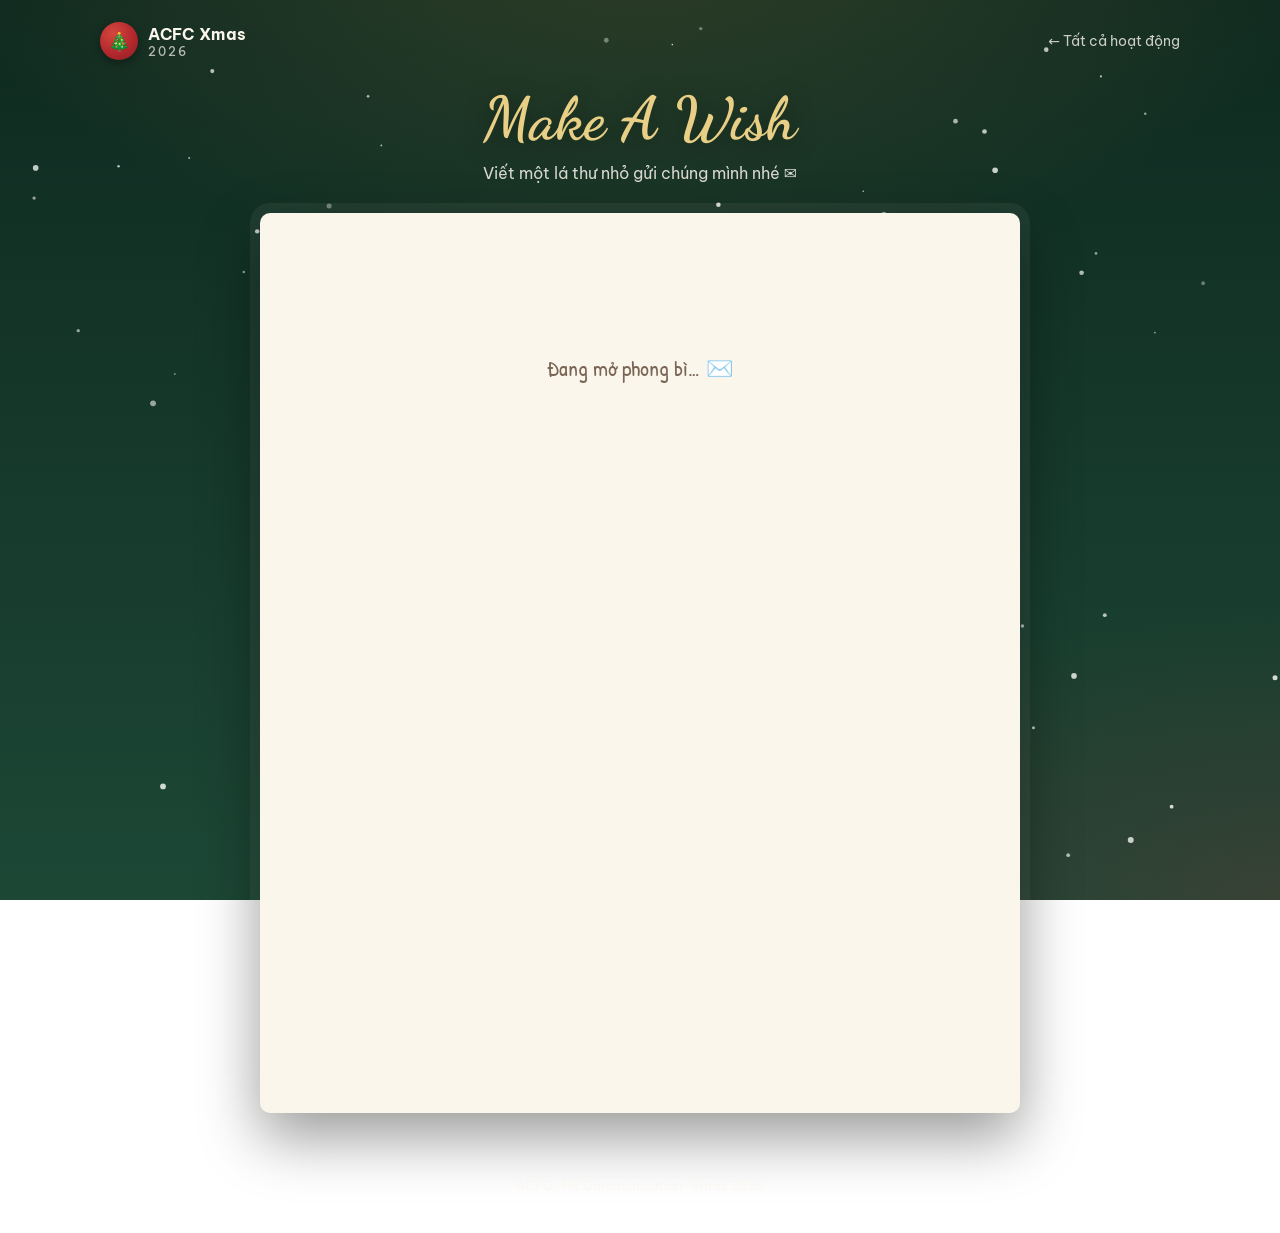
==== make-a-wish/index.html @ f08022a4 "Make A Wish 2026: hub, embedded wish form, sealing ceremony, wish status - Series hub with event car" ====
<!DOCTYPE html>
<html lang="vi">
<head>
  <meta charset="utf-8">
  <meta name="viewport" content="width=device-width, initial-scale=1, viewport-fit=cover">
  <title>Make A Wish 2026 – Biến điều ước thành hiện thực 🎄</title>
  <meta name="description" content="Viết một lá thư điều ước Giáng Sinh gửi chúng mình — biết đâu điều ước của bạn sẽ thành hiện thực đó ✨">
  <meta name="robots" content="noindex">
  <meta name="theme-color" content="#0f2a20">

  <meta property="og:type" content="website">
  <meta property="og:title" content="Make A Wish 2026 – Biến điều ước thành hiện thực 🎄">
  <meta property="og:description" content="Viết một lá thư điều ước Giáng Sinh gửi chúng mình — biết đâu điều ước của bạn sẽ thành hiện thực đó ✨">
  <meta property="og:image" content="https://acfc-vietnam.github.io/xmas2026/assets/img/og-make-a-wish.png">
  <meta property="og:image:width" content="1200">
  <meta property="og:image:height" content="630">
  <meta property="og:url" content="https://acfc-vietnam.github.io/xmas2026/make-a-wish/">

  <link rel="icon" href="data:image/svg+xml,<svg xmlns='http://www.w3.org/2000/svg' viewBox='0 0 100 100'><text y='.9em' font-size='90'>💌</text></svg>">
  <link rel="preconnect" href="https://fonts.googleapis.com">
  <link rel="preconnect" href="https://fonts.gstatic.com" crossorigin>
  <link href="https://fonts.googleapis.com/css2?family=Be+Vietnam+Pro:wght@400;500;700&family=Dancing+Script:wght@700&family=Patrick+Hand&display=swap" rel="stylesheet">
  <link rel="stylesheet" href="../assets/css/site.css">
  <link rel="stylesheet" href="../assets/css/make-a-wish.css">
</head>
<body>
  <canvas id="snow" aria-hidden="true"></canvas>

  <div class="wrap">
    <header class="site-header">
      <a class="brand" href="../">
        <span class="brand-mark" aria-hidden="true">🎄</span>
        <span class="brand-text">ACFC Xmas<small>2026</small></span>
      </a>
      <a class="back-link" href="../">← Tất cả hoạt động</a>
    </header>

    <section class="hero hero-compact">
      <h1>Make A Wish</h1>
      <p>Viết một lá thư nhỏ gửi chúng mình nhé ✉️</p>
    </section>

    <main class="letter-desk">
      <div class="letter-frame" id="letter-frame">
        <div class="embed-loading" id="embed-loading">Đang mở phong bì… ✉️</div>
        <iframe id="wish-form" title="Make A Wish 2026 – lá thư điều ước"
                width="100%" height="900" frameborder="0" marginheight="0" marginwidth="0"
                loading="eager"></iframe>
      </div>
    </main>

    <footer class="site-footer">ACFC · HR Communication · Xmas 2026</footer>
  </div>

  <!-- Sealing ceremony + key, shown after the form is submitted -->
  <div class="ceremony" id="ceremony" hidden aria-live="polite">
    <div class="ceremony-inner" role="dialog" aria-modal="true" aria-labelledby="ceremony-title">
      <div class="env-stage" aria-hidden="true">
        <div class="env">
          <div class="env-back"></div>
          <div class="env-letter"><span>Gửi ông già Noel…</span></div>
          <div class="env-front"></div>
          <div class="env-flap"></div>
          <div class="env-seal">🎄</div>
        </div>
      </div>

      <div class="key-reveal">
        <h2 id="ceremony-title">Lá thư của bạn đã được niêm phong 💌</h2>
        <p class="key-label">Đây là chìa khoá điều ước của bạn:</p>

        <div class="key" id="key-box">
          <span class="key-bow" aria-hidden="true"></span>
          <span class="key-code" id="key-code">——</span>
          <span class="key-teeth" aria-hidden="true"></span>
        </div>

        <div class="key-actions">
          <button class="btn gold" id="btn-copy" type="button">📋 Sao chép chìa khoá</button>
          <button class="btn ghost" id="btn-save" type="button">🖼️ Lưu ảnh chìa khoá</button>
        </div>
        <p class="key-note">Giữ kỹ chiếc chìa khoá này nhé 🔑<br>Chúng mình cũng đã gửi một bản vào email của bạn rồi đó!</p>
        <p class="key-thanks">Cảm ơn bạn đã cùng chúng mình lan toả yêu thương mùa Giáng Sinh này 🎄</p>
        <button class="link-btn" id="btn-close" type="button">Đóng</button>
      </div>
    </div>
  </div>

  <script src="../assets/js/config.js"></script>
  <script src="../assets/js/snow.js"></script>
  <script src="../assets/js/make-a-wish.js"></script>
  <script src="https://tally.so/widgets/embed.js" async onload="window.__tallyReady && window.__tallyReady()"></script>
</body>
</html>
---- assets/css/site.css ----
/* ACFC Xmas 2026 — shared site styles.
   Placeholder palette until the event KV lands: change the variables below. */
:root {
  --night: #0f2a20;
  --pine: #1f4d3a;
  --pine-2: #2b6650;
  --paper: #fbf6ec;
  --kraft: #efe3cc;
  --ink: #3b2a20;
  --ink-soft: #7a6555;
  --red: #b3282d;
  --red-dark: #8c1d22;
  --gold: #c9a24a;
  --gold-light: #e9cf86;
  --script: 'Dancing Script', 'Be Vietnam Pro', cursive;
  --hand: 'Patrick Hand', 'Be Vietnam Pro', sans-serif;
  --sans: 'Be Vietnam Pro', system-ui, sans-serif;
  --radius: 14px;
}

*, *::before, *::after { box-sizing: border-box; }
[hidden] { display: none !important; }
:focus-visible { outline: 3px solid rgba(201,162,74,.7); outline-offset: 3px; }
html, body { margin: 0; }
body {
  font-family: var(--sans);
  color: var(--paper);
  background:
    radial-gradient(1200px 600px at 50% -10%, rgba(201,162,74,.18), transparent 60%),
    radial-gradient(900px 500px at 100% 100%, rgba(179,40,45,.18), transparent 60%),
    linear-gradient(180deg, var(--night), var(--pine) 120%);
  background-attachment: fixed;
  min-height: 100vh;
  -webkit-font-smoothing: antialiased;
}
a { color: var(--gold-light); }
img { max-width: 100%; display: block; }

/* Snow canvas sits behind everything */
#snow { position: fixed; inset: 0; pointer-events: none; z-index: 0; }
.wrap { position: relative; z-index: 1; width: min(1080px, 100% - 32px); margin: 0 auto; }

/* Header */
.site-header {
  display: flex; align-items: center; justify-content: space-between;
  padding: 22px 0;
}
.brand { display: flex; align-items: center; gap: 10px; text-decoration: none; color: var(--paper); }
.brand-mark {
  width: 38px; height: 38px; border-radius: 50%;
  display: grid; place-items: center;
  background: radial-gradient(circle at 35% 30%, #d4473f, var(--red) 55%, var(--red-dark));
  box-shadow: 0 3px 8px rgba(0,0,0,.35);
  font-size: 18px;
}
.brand-text { font-weight: 700; letter-spacing: .5px; }
.brand-text small { display: block; font-weight: 500; opacity: .7; font-size: 12px; letter-spacing: 2px; text-transform: uppercase; }
.back-link { color: var(--paper); opacity: .8; text-decoration: none; font-size: 14px; }
.back-link:hover { opacity: 1; }

/* Hero */
.hero { text-align: center; padding: 28px 0 8px; }
.hero h1 {
  font-family: var(--script); font-weight: 700;
  font-size: clamp(40px, 7vw, 72px); line-height: 1.05;
  margin: 0 0 10px; color: var(--gold-light);
  text-shadow: 0 4px 24px rgba(0,0,0,.35);
}
.hero p { margin: 0 auto; max-width: 560px; opacity: .85; line-height: 1.6; }

/* Buttons */
.btn {
  display: inline-flex; align-items: center; justify-content: center; gap: 8px;
  font: 700 16px/1 var(--sans);
  padding: 14px 26px; border-radius: 999px; border: 0; cursor: pointer;
  background: radial-gradient(circle at 35% 30%, #d4473f, var(--red) 55%, var(--red-dark));
  color: #fff8e7; text-decoration: none;
  box-shadow: 0 4px 0 var(--red-dark), 0 10px 22px rgba(0,0,0,.3);
  transition: transform .15s ease, box-shadow .15s ease;
  min-height: 48px;
}
.btn:hover { transform: translateY(-2px); }
.btn:active { transform: translateY(2px); box-shadow: 0 1px 0 var(--red-dark); }
.btn.ghost { background: transparent; color: var(--ink); box-shadow: inset 0 0 0 2px rgba(59,42,32,.25); }
.btn.gold { background: linear-gradient(135deg, var(--gold-light), var(--gold) 60%, #a8842f); color: #3a2a0c; box-shadow: 0 4px 0 #8a6c25, 0 10px 22px rgba(0,0,0,.25); }
.btn[disabled] { opacity: .6; cursor: progress; transform: none; }

/* Hub cards */
.events { display: grid; grid-template-columns: repeat(auto-fit, minmax(260px, 1fr)); gap: 20px; padding: 36px 0 64px; }
.event-card {
  position: relative; display: flex; flex-direction: column; gap: 10px;
  padding: 26px 24px 24px; border-radius: var(--radius);
  background: var(--paper); color: var(--ink); text-decoration: none;
  box-shadow: 0 18px 40px rgba(0,0,0,.3);
  transition: transform .2s ease;
  overflow: hidden;
}
a.event-card:hover { transform: translateY(-4px) rotate(-.4deg); }
.event-card .tag {
  align-self: flex-start; font-size: 11px; font-weight: 700; letter-spacing: 2px; text-transform: uppercase;
  padding: 5px 10px; border-radius: 999px; background: rgba(179,40,45,.1); color: var(--red);
}
.event-card h2 { font-family: var(--script); font-size: 34px; margin: 4px 0 0; color: var(--red); line-height: 1.1; }
.event-card p { margin: 0; color: var(--ink-soft); line-height: 1.55; font-size: 15px; }
.event-card .cta { margin-top: auto; padding-top: 10px; font-weight: 700; color: var(--red); }
.event-card.soon { background: rgba(251,246,236,.08); color: var(--paper); box-shadow: inset 0 0 0 2px rgba(251,246,236,.18); }
.event-card.soon h2 { color: var(--gold-light); }
.event-card.soon p { color: rgba(251,246,236,.7); }
.event-card.soon .tag { background: rgba(251,246,236,.1); color: var(--gold-light); }
.event-card .stamp {
  position: absolute; top: 16px; right: 16px; width: 54px; height: 64px;
  display: grid; place-items: center; font-size: 24px;
  background: #fffdf7; outline: 2px dashed var(--red); outline-offset: -6px;
  transform: rotate(5deg); box-shadow: 0 2px 4px rgba(0,0,0,.12);
}

/* Footer */
.site-footer { text-align: center; padding: 24px 0 40px; font-size: 13px; opacity: .6; }

/* Utility */
.sr-only { position: absolute; width: 1px; height: 1px; overflow: hidden; clip: rect(0 0 0 0); white-space: nowrap; }

@media (prefers-reduced-motion: reduce) {
  *, *::before, *::after { animation-duration: .01ms !important; transition-duration: .01ms !important; }
}
---- assets/css/make-a-wish.css ----
/* Make A Wish page — embed frame + sealing ceremony. Placeholder art until the KV lands. */

.hero-compact { padding-top: 6px; }
.hero-compact h1 { font-size: clamp(38px, 6vw, 60px); }

/* ---------- Embed frame ---------- */
.letter-desk { padding: 18px 0 40px; }
.letter-frame {
  position: relative;
  width: min(760px, 100%);
  margin: 0 auto;
  min-height: 480px;
  border-radius: 10px;
  background: var(--paper);
  box-shadow: 0 24px 60px rgba(0,0,0,.4), 0 0 0 10px rgba(251,246,236,.06);
  overflow: hidden;
}
.letter-frame.is-transparent { background: transparent; box-shadow: none; overflow: visible; }
.letter-frame iframe { display: block; width: 100%; border: 0; min-height: 480px; position: relative; z-index: 1; }
.embed-loading {
  position: absolute; inset: 0; display: grid; justify-items: center; align-content: start; padding-top: 140px; z-index: 0;
  font-family: var(--hand); font-size: 22px; color: var(--ink-soft);
}
.letter-frame.is-transparent .embed-loading { color: var(--paper); }

/* ---------- Ceremony overlay ---------- */
.ceremony {
  position: fixed; inset: 0; z-index: 50;
  display: grid; place-items: center;
  padding: 20px;
  background: rgba(8, 24, 18, .82);
  backdrop-filter: blur(6px); -webkit-backdrop-filter: blur(6px);
  overflow-y: auto;
  animation: fade-in .35s ease both;
}
.ceremony[hidden] { display: none; }
.ceremony-inner {
  width: min(520px, 100%);
  text-align: center;
  color: var(--ink);
  background: var(--paper);
  border-radius: 18px;
  padding: 30px 26px 22px;
  box-shadow: 0 30px 80px rgba(0,0,0,.5);
  position: relative;
}

/* Envelope stage */
.env-stage { height: 210px; display: grid; place-items: center; perspective: 900px; transition: height .5s ease .1s; }
.env { position: relative; width: 260px; height: 168px; margin-top: 30px; transition: transform .6s cubic-bezier(.5,0,.3,1.3); }
.env-back, .env-front, .env-flap, .env-letter, .env-seal { position: absolute; }
.env-back { inset: 0; background: #d9c6a2; border-radius: 6px; }
.env-letter {
  left: 16px; right: 16px; top: 10px; height: 140px;
  background:
    repeating-linear-gradient(transparent 0 21px, rgba(59,42,32,.12) 21px 22px),
    #fffdf7;
  border-radius: 3px;
  box-shadow: 0 2px 6px rgba(0,0,0,.12);
  transform: translateY(-110px);
  padding: 14px 14px 0; text-align: left;
  font-family: var(--script); font-size: 20px; color: var(--red);
}
.env-front {
  inset: 0;
  background: #efe3cc;
  clip-path: polygon(0 28%, 50% 72%, 100% 28%, 100% 100%, 0 100%);
  border-radius: 6px;
}
.env-flap {
  left: 0; right: 0; top: 0; height: 98px;
  background: #e6d6b6;
  clip-path: polygon(0 0, 100% 0, 50% 100%);
  transform-origin: top center;
  transform: rotateX(180deg);
  z-index: 3;
}
.env-seal {
  left: 50%; top: 74px; width: 52px; height: 52px; margin-left: -26px;
  border-radius: 50%;
  display: grid; place-items: center; font-size: 20px;
  background: radial-gradient(circle at 35% 30%, #e05a4f, var(--red) 55%, var(--red-dark));
  box-shadow: 0 0 0 5px rgba(179,40,45,.22), 0 4px 8px rgba(0,0,0,.3);
  opacity: 0; transform: scale(2.6);
  z-index: 4;
}

.ceremony.play .env-letter { animation: letter-in .9s .2s cubic-bezier(.5,0,.3,1) forwards; }
.ceremony.play .env-letter { z-index: 1; }
.ceremony.play .env-front { z-index: 2; }
.ceremony.play .env-flap { animation: flap-close .7s 1.15s cubic-bezier(.5,0,.3,1.35) forwards; }
.ceremony.play .env-seal { animation: seal-stamp .45s 1.85s cubic-bezier(.3,1.7,.5,1) forwards; }
.ceremony.play .env { animation: env-settle .6s 2.45s ease forwards; }

/* Key reveal */
.key-reveal > * { opacity: 0; transform: translateY(10px); }
.ceremony.play .key-reveal > * { animation: rise .5s ease forwards; }
.ceremony.play .key-reveal > *:nth-child(1) { animation-delay: 2.6s; }
.ceremony.play .key-reveal > *:nth-child(2) { animation-delay: 2.75s; }
.ceremony.play .key-reveal > *:nth-child(3) { animation: key-drop .7s 2.9s cubic-bezier(.3,1.5,.5,1) forwards; }
.ceremony.play .key-reveal > *:nth-child(4) { animation-delay: 3.3s; }
.ceremony.play .key-reveal > *:nth-child(5) { animation-delay: 3.45s; }
.ceremony.play .key-reveal > *:nth-child(6) { animation-delay: 3.6s; }
.ceremony.play .key-reveal > *:nth-child(7) { animation-delay: 3.75s; }

.key-reveal h2 { font-family: var(--script); color: var(--red); font-size: 32px; margin: 0 0 6px; line-height: 1.15; }
.key-label { margin: 0 0 14px; color: var(--ink-soft); }

/* The key */
.key {
  display: inline-flex; align-items: center;
  margin: 4px auto 18px;
  filter: drop-shadow(0 8px 14px rgba(168,132,47,.4));
  cursor: copy;
}
.key-bow {
  width: 64px; height: 64px; border-radius: 50%; flex: none;
  background: radial-gradient(circle at 50% 50%, var(--paper) 0 13px, transparent 14px),
              linear-gradient(135deg, var(--gold-light), var(--gold) 60%, #a8842f);
}
.key-code {
  margin-left: -6px;
  padding: 12px 18px 12px 22px;
  background: linear-gradient(180deg, var(--gold-light), var(--gold) 70%, #a8842f);
  font: 700 28px/1 'Courier New', ui-monospace, monospace; letter-spacing: 4px;
  color: #3a2a0c;
  border-radius: 0 6px 6px 0;
  user-select: all; -webkit-user-select: all;
}
.key-teeth {
  width: 30px; height: 52px; flex: none; margin-left: -1px;
  background:
    linear-gradient(180deg, var(--gold-light), var(--gold)) left top / 100% 50% no-repeat,
    linear-gradient(var(--gold) 0 0) 0 100% / 9px 100% no-repeat,
    linear-gradient(var(--gold) 0 0) 16px 75% / 8px 75% no-repeat;
  border-radius: 0 4px 0 0;
}

.key-actions { display: flex; flex-wrap: wrap; gap: 10px; justify-content: center; }
.key-note { color: var(--ink-soft); line-height: 1.55; margin: 16px 0 4px; }
.key-thanks { font-family: var(--hand); font-size: 18px; color: var(--ink); margin: 8px 0 6px; }
.link-btn { background: none; border: 0; color: var(--ink-soft); text-decoration: underline; font: 500 14px var(--sans); cursor: pointer; padding: 10px; }

.toast {
  position: fixed; left: 50%; bottom: 28px; z-index: 60;
  transform: translate(-50%, 20px); opacity: 0;
  background: var(--ink); color: var(--paper);
  padding: 10px 18px; border-radius: 999px; font-size: 14px;
  transition: all .25s ease;
}
.toast.show { opacity: 1; transform: translate(-50%, 0); }

@keyframes fade-in { from { opacity: 0; } to { opacity: 1; } }
@keyframes letter-in { from { transform: translateY(-110px); } to { transform: translateY(18px); } }
@keyframes flap-close { from { transform: rotateX(180deg); } to { transform: rotateX(0deg); } }
@keyframes seal-stamp { from { opacity: 0; transform: scale(2.6); } to { opacity: 1; transform: scale(1); } }
@keyframes env-settle { to { transform: scale(.62) translateY(-40px); } }
@keyframes rise { to { opacity: 1; transform: none; } }
@keyframes key-drop { from { opacity: 0; transform: translateY(-30px) rotate(-12deg) scale(.7); } to { opacity: 1; transform: none; } }

@media (prefers-reduced-motion: reduce) {
  .env-letter { transform: translateY(18px); }
  .env-flap { transform: none; }
  .env-seal { opacity: 1; transform: none; }
  .key-reveal > * { opacity: 1; transform: none; }
}

@media (max-width: 576px) {
  .letter-frame { border-radius: 6px; box-shadow: 0 16px 40px rgba(0,0,0,.4); }
  .ceremony { padding: 12px; align-items: start; }
  .ceremony-inner { padding: 22px 16px 16px; margin-top: 4vh; }
  .env-stage { height: 180px; }
  .env { transform: scale(.85); }
  .key-reveal h2 { font-size: 27px; }
  .key-bow { width: 52px; height: 52px; background: radial-gradient(circle at 50% 50%, var(--paper) 0 10px, transparent 11px), linear-gradient(135deg, var(--gold-light), var(--gold) 60%, #a8842f); }
  .key-code { font-size: 22px; letter-spacing: 2px; padding: 10px 14px 10px 18px; }
  .key-actions .btn { width: 100%; }
}
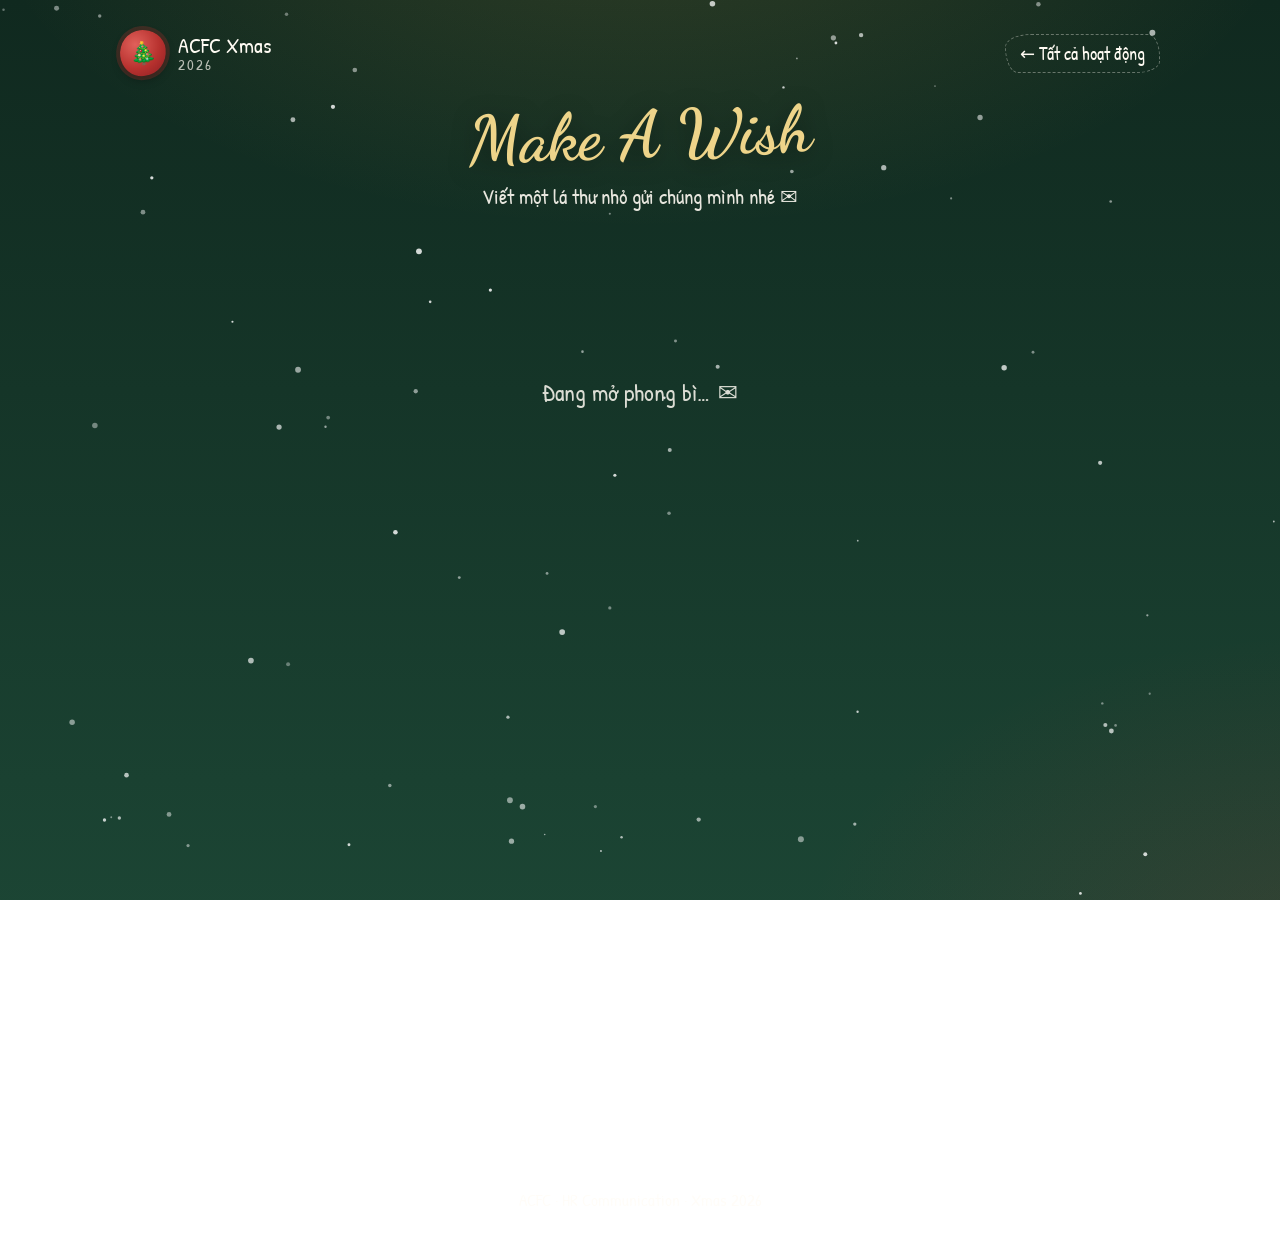
==== commit 7f040e1b: "Handcrafted redesign + analytics hooks - Site: Patrick Hand / Dancing Script, hand-cut paper cards w" ====
--- a/make-a-wish/index.html
+++ b/make-a-wish/index.html
@@ -19,7 +19,7 @@
   <link rel="icon" href="data:image/svg+xml,<svg xmlns='http://www.w3.org/2000/svg' viewBox='0 0 100 100'><text y='.9em' font-size='90'>💌</text></svg>">
   <link rel="preconnect" href="https://fonts.googleapis.com">
   <link rel="preconnect" href="https://fonts.gstatic.com" crossorigin>
-  <link href="https://fonts.googleapis.com/css2?family=Be+Vietnam+Pro:wght@400;500;700&family=Dancing+Script:wght@700&family=Patrick+Hand&display=swap" rel="stylesheet">
+  <link href="https://fonts.googleapis.com/css2?family=Dancing+Script:wght@700&family=Patrick+Hand&display=swap" rel="stylesheet">
   <link rel="stylesheet" href="../assets/css/site.css">
   <link rel="stylesheet" href="../assets/css/make-a-wish.css">
 </head>
@@ -54,7 +54,7 @@
 
   <!-- Sealing ceremony + key, shown after the form is submitted -->
   <div class="ceremony" id="ceremony" hidden aria-live="polite">
-    <div class="ceremony-inner" role="dialog" aria-modal="true" aria-labelledby="ceremony-title">
+    <div class="ceremony-inner paper tape" role="dialog" aria-modal="true" aria-labelledby="ceremony-title">
       <div class="env-stage" aria-hidden="true">
         <div class="env">
           <div class="env-back"></div>
@@ -76,17 +76,18 @@
         </div>
 
         <div class="key-actions">
-          <button class="btn gold" id="btn-copy" type="button">📋 Sao chép chìa khoá</button>
-          <button class="btn ghost" id="btn-save" type="button">🖼️ Lưu ảnh chìa khoá</button>
+          <button class="btn gold" id="btn-copy" type="button" data-track="copy_key">📋 Sao chép chìa khoá</button>
+          <button class="btn ghost" id="btn-save" type="button" data-track="save_key_image">🖼️ Lưu ảnh chìa khoá</button>
         </div>
         <p class="key-note">Giữ kỹ chiếc chìa khoá này nhé 🔑<br>Chúng mình cũng đã gửi một bản vào email của bạn rồi đó!</p>
         <p class="key-thanks">Cảm ơn bạn đã cùng chúng mình lan toả yêu thương mùa Giáng Sinh này 🎄</p>
-        <button class="link-btn" id="btn-close" type="button">Đóng</button>
+        <button class="link-btn" id="btn-close" type="button" data-track="close_ceremony">Đóng</button>
       </div>
     </div>
   </div>
 
   <script src="../assets/js/config.js"></script>
+  <script src="../assets/js/analytics.js"></script>
   <script src="../assets/js/snow.js"></script>
   <script src="../assets/js/make-a-wish.js"></script>
   <script src="https://tally.so/widgets/embed.js" async onload="window.__tallyReady && window.__tallyReady()"></script>
--- a/assets/css/site.css
+++ b/assets/css/site.css
@@ -1,124 +1,170 @@
-/* ACFC Xmas 2026 — shared site styles.
+/* ACFC Xmas 2026 — shared site styles · v2 "handcrafted"
    Placeholder palette until the event KV lands: change the variables below. */
 :root {
-  --night: #0f2a20;
-  --pine: #1f4d3a;
-  --pine-2: #2b6650;
-  --paper: #fbf6ec;
-  --kraft: #efe3cc;
-  --ink: #3b2a20;
-  --ink-soft: #7a6555;
-  --red: #b3282d;
-  --red-dark: #8c1d22;
-  --gold: #c9a24a;
-  --gold-light: #e9cf86;
-  --script: 'Dancing Script', 'Be Vietnam Pro', cursive;
-  --hand: 'Patrick Hand', 'Be Vietnam Pro', sans-serif;
-  --sans: 'Be Vietnam Pro', system-ui, sans-serif;
-  --radius: 14px;
+  --night: #10291F;
+  --pine: #1F4D3A;
+  --paper: #FFFBF3;
+  --paper-2: #F6ECDA;
+  --ink: #3B2A20;
+  --ink-soft: #85705F;
+  --line: rgba(59, 42, 32, .22);
+  --red: #B8322F;
+  --red-dark: #8C1D22;
+  --green: #2F5D4A;
+  --gold: #D4A848;
+  --gold-light: #EED48A;
+  --gold-soft: rgba(212, 168, 72, .28);
+  --script: 'Dancing Script', 'Patrick Hand', cursive;
+  --hand: 'Patrick Hand', 'Be Vietnam Pro', system-ui, sans-serif;
+  /* irregular, hand-cut corners */
+  --wob-card: 34px 22px 38px 24px / 24px 38px 22px 34px;
+  --wob-pill: 40px 18px 36px 20px / 20px 36px 18px 40px;
 }
 
 *, *::before, *::after { box-sizing: border-box; }
 [hidden] { display: none !important; }
-:focus-visible { outline: 3px solid rgba(201,162,74,.7); outline-offset: 3px; }
 html, body { margin: 0; }
 body {
-  font-family: var(--sans);
+  font-family: var(--hand);
+  font-size: 19px;
   color: var(--paper);
   background:
-    radial-gradient(1200px 600px at 50% -10%, rgba(201,162,74,.18), transparent 60%),
-    radial-gradient(900px 500px at 100% 100%, rgba(179,40,45,.18), transparent 60%),
-    linear-gradient(180deg, var(--night), var(--pine) 120%);
+    radial-gradient(1100px 560px at 50% -12%, rgba(212, 168, 72, .16), transparent 60%),
+    radial-gradient(900px 520px at 105% 105%, rgba(184, 50, 47, .16), transparent 60%),
+    linear-gradient(180deg, var(--night), var(--pine) 130%);
   background-attachment: fixed;
   min-height: 100vh;
   -webkit-font-smoothing: antialiased;
 }
 a { color: var(--gold-light); }
 img { max-width: 100%; display: block; }
+:focus-visible { outline: 3px dashed var(--gold); outline-offset: 4px; }
 
-/* Snow canvas sits behind everything */
 #snow { position: fixed; inset: 0; pointer-events: none; z-index: 0; }
-.wrap { position: relative; z-index: 1; width: min(1080px, 100% - 32px); margin: 0 auto; }
+.wrap { position: relative; z-index: 1; width: min(1040px, 100% - 56px); margin: 0 auto; }
 
 /* Header */
-.site-header {
-  display: flex; align-items: center; justify-content: space-between;
-  padding: 22px 0;
+.site-header { display: flex; align-items: center; justify-content: space-between; gap: 16px; padding: 30px 0 10px; }
+.brand { display: flex; align-items: center; gap: 12px; text-decoration: none; color: var(--paper); }
+.brand-mark {
+  width: 46px; height: 46px; display: grid; place-items: center; font-size: 22px;
+  border-radius: 48% 52% 50% 46% / 52% 46% 54% 48%;
+  background: radial-gradient(circle at 35% 30%, #E0605A, var(--red) 55%, var(--red-dark));
+  box-shadow: 0 0 0 4px rgba(184, 50, 47, .25), 0 4px 10px rgba(0, 0, 0, .3);
+  transform: rotate(-6deg);
 }
-.brand { display: flex; align-items: center; gap: 10px; text-decoration: none; color: var(--paper); }
-.brand-mark {
-  width: 38px; height: 38px; border-radius: 50%;
-  display: grid; place-items: center;
-  background: radial-gradient(circle at 35% 30%, #d4473f, var(--red) 55%, var(--red-dark));
-  box-shadow: 0 3px 8px rgba(0,0,0,.35);
-  font-size: 18px;
+.brand-text { font-size: 22px; line-height: 1.05; }
+.brand-text small { display: block; font-size: 15px; opacity: .7; letter-spacing: 2px; }
+.back-link {
+  color: var(--paper); text-decoration: none; font-size: 18px;
+  padding: 6px 14px; border-radius: var(--wob-pill);
+  border: 1.5px dashed rgba(255, 251, 243, .35);
+  transition: background-color .2s ease;
 }
-.brand-text { font-weight: 700; letter-spacing: .5px; }
-.brand-text small { display: block; font-weight: 500; opacity: .7; font-size: 12px; letter-spacing: 2px; text-transform: uppercase; }
-.back-link { color: var(--paper); opacity: .8; text-decoration: none; font-size: 14px; }
-.back-link:hover { opacity: 1; }
+.back-link:hover { background: rgba(255, 251, 243, .08); }
 
 /* Hero */
-.hero { text-align: center; padding: 28px 0 8px; }
+.hero { text-align: center; padding: 34px 0 6px; }
 .hero h1 {
   font-family: var(--script); font-weight: 700;
-  font-size: clamp(40px, 7vw, 72px); line-height: 1.05;
-  margin: 0 0 10px; color: var(--gold-light);
-  text-shadow: 0 4px 24px rgba(0,0,0,.35);
+  font-size: clamp(46px, 7.5vw, 78px); line-height: 1.05;
+  margin: 0 0 12px; color: var(--gold-light);
+  text-shadow: 0 4px 24px rgba(0, 0, 0, .35);
+  transform: rotate(-2deg);
 }
-.hero p { margin: 0 auto; max-width: 560px; opacity: .85; line-height: 1.6; }
+.hero p { margin: 0 auto; max-width: 560px; font-size: 21px; line-height: 1.55; opacity: .9; }
 
-/* Buttons */
+/* Buttons: sketchy pill with offset ink shadow */
 .btn {
   display: inline-flex; align-items: center; justify-content: center; gap: 8px;
-  font: 700 16px/1 var(--sans);
-  padding: 14px 26px; border-radius: 999px; border: 0; cursor: pointer;
-  background: radial-gradient(circle at 35% 30%, #d4473f, var(--red) 55%, var(--red-dark));
-  color: #fff8e7; text-decoration: none;
-  box-shadow: 0 4px 0 var(--red-dark), 0 10px 22px rgba(0,0,0,.3);
-  transition: transform .15s ease, box-shadow .15s ease;
-  min-height: 48px;
+  font: 22px/1 var(--hand);
+  padding: 13px 30px; min-height: 50px;
+  border: 2px solid var(--ink); border-radius: var(--wob-pill);
+  background: var(--red); color: #FFF8EC; text-decoration: none; cursor: pointer;
+  box-shadow: 4px 5px 0 var(--ink);
+  transition: transform .12s ease, box-shadow .12s ease;
 }
-.btn:hover { transform: translateY(-2px); }
-.btn:active { transform: translateY(2px); box-shadow: 0 1px 0 var(--red-dark); }
-.btn.ghost { background: transparent; color: var(--ink); box-shadow: inset 0 0 0 2px rgba(59,42,32,.25); }
-.btn.gold { background: linear-gradient(135deg, var(--gold-light), var(--gold) 60%, #a8842f); color: #3a2a0c; box-shadow: 0 4px 0 #8a6c25, 0 10px 22px rgba(0,0,0,.25); }
-.btn[disabled] { opacity: .6; cursor: progress; transform: none; }
+.btn:hover { transform: translate(-1px, -2px) rotate(-1deg); box-shadow: 5px 7px 0 var(--ink); }
+.btn:active { transform: translate(3px, 4px); box-shadow: 1px 1px 0 var(--ink); }
+.btn.ghost { background: #FFFDF8; color: var(--ink); }
+.btn.gold { background: linear-gradient(135deg, var(--gold-light), var(--gold) 60%, #B08A34); color: #3A2A0C; }
+.btn[disabled] { opacity: .65; cursor: progress; transform: none; }
+
+/* Paper card used across pages */
+.paper {
+  position: relative;
+  background:
+    radial-gradient(rgba(59, 42, 32, .035) 1px, transparent 1.3px) 0 0 / 7px 7px,
+    var(--paper);
+  color: var(--ink);
+  border-radius: var(--wob-card);
+  box-shadow: 0 2px 0 rgba(59, 42, 32, .06), 0 26px 50px -22px rgba(0, 0, 0, .55);
+}
+.tape::before {
+  content: "";
+  position: absolute; top: -14px; left: 50%;
+  width: 124px; height: 30px; margin-left: -62px;
+  background: repeating-linear-gradient(45deg, rgba(184, 50, 47, .78) 0 9px, rgba(255, 251, 243, .7) 9px 18px);
+  clip-path: polygon(0 12%, 4% 0, 96% 0, 100% 14%, 97% 50%, 100% 86%, 96% 100%, 4% 100%, 0 88%, 3% 50%);
+  transform: rotate(-3deg);
+  opacity: .9;
+}
+.tape.tape-green::before { background: repeating-linear-gradient(45deg, rgba(47, 93, 74, .75) 0 9px, rgba(255, 251, 243, .7) 9px 18px); transform: rotate(2.5deg); }
+.tape.tape-gold::before { background: repeating-linear-gradient(45deg, rgba(212, 168, 72, .85) 0 9px, rgba(255, 251, 243, .7) 9px 18px); transform: rotate(-1.5deg); }
 
 /* Hub cards */
-.events { display: grid; grid-template-columns: repeat(auto-fit, minmax(260px, 1fr)); gap: 20px; padding: 36px 0 64px; }
+.events { display: grid; grid-template-columns: repeat(auto-fit, minmax(270px, 1fr)); gap: 34px 30px; padding: 48px 0 72px; }
 .event-card {
-  position: relative; display: flex; flex-direction: column; gap: 10px;
-  padding: 26px 24px 24px; border-radius: var(--radius);
-  background: var(--paper); color: var(--ink); text-decoration: none;
-  box-shadow: 0 18px 40px rgba(0,0,0,.3);
+  display: flex; flex-direction: column; gap: 10px;
+  padding: 40px 30px 28px;
+  text-decoration: none;
   transition: transform .2s ease;
-  overflow: hidden;
 }
-a.event-card:hover { transform: translateY(-4px) rotate(-.4deg); }
+.event-card:nth-child(3n+1) { transform: rotate(-1.2deg); }
+.event-card:nth-child(3n+2) { transform: rotate(.9deg); }
+.event-card:nth-child(3n) { transform: rotate(-.5deg); }
+a.event-card:hover { transform: rotate(0deg) translateY(-6px); }
 .event-card .tag {
-  align-self: flex-start; font-size: 11px; font-weight: 700; letter-spacing: 2px; text-transform: uppercase;
-  padding: 5px 10px; border-radius: 999px; background: rgba(179,40,45,.1); color: var(--red);
+  align-self: flex-start; font-size: 16px;
+  padding: 3px 14px 4px; border-radius: var(--wob-pill);
+  background: var(--gold-soft); color: var(--green);
 }
-.event-card h2 { font-family: var(--script); font-size: 34px; margin: 4px 0 0; color: var(--red); line-height: 1.1; }
-.event-card p { margin: 0; color: var(--ink-soft); line-height: 1.55; font-size: 15px; }
-.event-card .cta { margin-top: auto; padding-top: 10px; font-weight: 700; color: var(--red); }
-.event-card.soon { background: rgba(251,246,236,.08); color: var(--paper); box-shadow: inset 0 0 0 2px rgba(251,246,236,.18); }
+.event-card h2 { font-family: var(--script); font-size: 40px; margin: 2px 0 0; color: var(--red); line-height: 1.05; font-weight: 700; }
+.event-card p { margin: 0; color: var(--ink-soft); line-height: 1.5; font-size: 19px; }
+.event-card .cta { margin-top: auto; padding-top: 12px; font-size: 21px; color: var(--red); }
+.event-card .cta::after { content: " ✎"; }
+.event-card .stamp {
+  position: absolute; top: 22px; right: 22px; width: 56px; height: 66px;
+  display: grid; place-items: center; font-size: 24px;
+  background:
+    radial-gradient(circle at 5px 5px, var(--paper) 3.5px, transparent 4px) -5px -5px / 11px 11px,
+    #FFF4E2;
+  border-radius: 6px;
+  box-shadow: inset 0 0 0 6px #FFF4E2, inset 0 0 0 8px rgba(184, 50, 47, .45), 0 3px 6px rgba(0, 0, 0, .12);
+  transform: rotate(6deg);
+}
+.event-card.soon {
+  background: transparent; color: var(--paper); box-shadow: none;
+  border: 2.5px dashed rgba(255, 251, 243, .3);
+}
 .event-card.soon h2 { color: var(--gold-light); }
-.event-card.soon p { color: rgba(251,246,236,.7); }
-.event-card.soon .tag { background: rgba(251,246,236,.1); color: var(--gold-light); }
-.event-card .stamp {
-  position: absolute; top: 16px; right: 16px; width: 54px; height: 64px;
-  display: grid; place-items: center; font-size: 24px;
-  background: #fffdf7; outline: 2px dashed var(--red); outline-offset: -6px;
-  transform: rotate(5deg); box-shadow: 0 2px 4px rgba(0,0,0,.12);
+.event-card.soon p { color: rgba(255, 251, 243, .72); }
+.event-card.soon .tag { background: rgba(255, 251, 243, .1); color: var(--gold-light); }
+
+.site-footer { text-align: center; padding: 26px 0 44px; font-size: 17px; opacity: .6; }
+.sr-only { position: absolute; width: 1px; height: 1px; overflow: hidden; clip: rect(0 0 0 0); white-space: nowrap; }
+
+@media (max-width: 576px) {
+  body { font-size: 18px; }
+  .wrap { width: calc(100% - 28px); }
+  .site-header { padding-top: 20px; }
+  .brand-text { font-size: 20px; }
+  .back-link { font-size: 16px; padding: 5px 12px; }
+  .hero { padding-top: 22px; }
+  .hero p { font-size: 19px; }
+  .events { gap: 30px; padding-top: 36px; }
+  .event-card { padding: 36px 24px 24px; }
 }
-
-/* Footer */
-.site-footer { text-align: center; padding: 24px 0 40px; font-size: 13px; opacity: .6; }
-
-/* Utility */
-.sr-only { position: absolute; width: 1px; height: 1px; overflow: hidden; clip: rect(0 0 0 0); white-space: nowrap; }
 
 @media (prefers-reduced-motion: reduce) {
   *, *::before, *::after { animation-duration: .01ms !important; transition-duration: .01ms !important; }
--- a/assets/css/make-a-wish.css
+++ b/assets/css/make-a-wish.css
@@ -1,151 +1,128 @@
-/* Make A Wish page — embed frame + sealing ceremony. Placeholder art until the KV lands. */
+/* Make A Wish page — embed + sealing ceremony · v2 "handcrafted" */
 
-.hero-compact { padding-top: 6px; }
-.hero-compact h1 { font-size: clamp(38px, 6vw, 60px); }
+.hero-compact { padding-top: 14px; }
+.hero-compact h1 { font-size: clamp(44px, 6.5vw, 66px); }
 
-/* ---------- Embed frame ---------- */
-.letter-desk { padding: 18px 0 40px; }
-.letter-frame {
-  position: relative;
-  width: min(760px, 100%);
-  margin: 0 auto;
-  min-height: 480px;
-  border-radius: 10px;
-  background: var(--paper);
-  box-shadow: 0 24px 60px rgba(0,0,0,.4), 0 0 0 10px rgba(251,246,236,.06);
-  overflow: hidden;
+/* ---------- Embed: the form's own paper cards float on the scene ---------- */
+.letter-desk { padding: 6px 0 36px; }
+.letter-frame { position: relative; width: min(760px, 100%); margin: 0 auto; min-height: 520px; }
+.letter-frame iframe { display: block; width: 100%; border: 0; min-height: 520px; position: relative; z-index: 1; background: transparent; }
+.letter-frame:not(.is-transparent) iframe { border-radius: 34px 22px 38px 24px / 24px 38px 22px 34px; overflow: hidden; }
+.embed-loading {
+  position: absolute; inset: 0; z-index: 0;
+  display: grid; justify-items: center; align-content: start; padding-top: 150px;
+  font-size: 24px; color: var(--paper); opacity: .85;
 }
-.letter-frame.is-transparent { background: transparent; box-shadow: none; overflow: visible; }
-.letter-frame iframe { display: block; width: 100%; border: 0; min-height: 480px; position: relative; z-index: 1; }
-.embed-loading {
-  position: absolute; inset: 0; display: grid; justify-items: center; align-content: start; padding-top: 140px; z-index: 0;
-  font-family: var(--hand); font-size: 22px; color: var(--ink-soft);
-}
-.letter-frame.is-transparent .embed-loading { color: var(--paper); }
 
 /* ---------- Ceremony overlay ---------- */
 .ceremony {
   position: fixed; inset: 0; z-index: 50;
-  display: grid; place-items: center;
-  padding: 20px;
-  background: rgba(8, 24, 18, .82);
+  display: grid; place-items: center; padding: 24px;
+  background: rgba(10, 26, 19, .8);
   backdrop-filter: blur(6px); -webkit-backdrop-filter: blur(6px);
   overflow-y: auto;
   animation: fade-in .35s ease both;
 }
 .ceremony[hidden] { display: none; }
-.ceremony-inner {
-  width: min(520px, 100%);
-  text-align: center;
-  color: var(--ink);
-  background: var(--paper);
-  border-radius: 18px;
-  padding: 30px 26px 22px;
-  box-shadow: 0 30px 80px rgba(0,0,0,.5);
-  position: relative;
-}
+.ceremony-inner { width: min(540px, 100%); text-align: center; padding: 44px 34px 26px; }
 
 /* Envelope stage */
-.env-stage { height: 210px; display: grid; place-items: center; perspective: 900px; transition: height .5s ease .1s; }
-.env { position: relative; width: 260px; height: 168px; margin-top: 30px; transition: transform .6s cubic-bezier(.5,0,.3,1.3); }
+.env-stage { height: 210px; display: grid; place-items: center; perspective: 900px; }
+.env { position: relative; width: 260px; height: 168px; margin-top: 30px; }
 .env-back, .env-front, .env-flap, .env-letter, .env-seal { position: absolute; }
-.env-back { inset: 0; background: #d9c6a2; border-radius: 6px; }
+.env-back { inset: 0; background: #DCC8A3; border-radius: 12px 9px 14px 10px; }
 .env-letter {
   left: 16px; right: 16px; top: 10px; height: 140px;
   background:
-    repeating-linear-gradient(transparent 0 21px, rgba(59,42,32,.12) 21px 22px),
-    #fffdf7;
-  border-radius: 3px;
-  box-shadow: 0 2px 6px rgba(0,0,0,.12);
+    repeating-linear-gradient(transparent 0 23px, rgba(59, 42, 32, .14) 23px 24px),
+    #FFFDF7;
+  border-radius: 6px 4px 7px 5px;
+  box-shadow: 0 2px 6px rgba(0, 0, 0, .12);
   transform: translateY(-110px);
-  padding: 14px 14px 0; text-align: left;
-  font-family: var(--script); font-size: 20px; color: var(--red);
+  padding: 12px 14px 0; text-align: left;
+  font-family: var(--hand); font-size: 21px; color: var(--red);
 }
 .env-front {
-  inset: 0;
-  background: #efe3cc;
+  inset: 0; background: #F1E3C8;
   clip-path: polygon(0 28%, 50% 72%, 100% 28%, 100% 100%, 0 100%);
-  border-radius: 6px;
+  border-radius: 12px 9px 14px 10px;
 }
 .env-flap {
   left: 0; right: 0; top: 0; height: 98px;
-  background: #e6d6b6;
+  background: #E8D6B4;
   clip-path: polygon(0 0, 100% 0, 50% 100%);
-  transform-origin: top center;
-  transform: rotateX(180deg);
+  transform-origin: top center; transform: rotateX(180deg);
   z-index: 3;
 }
 .env-seal {
-  left: 50%; top: 74px; width: 52px; height: 52px; margin-left: -26px;
-  border-radius: 50%;
+  left: 50%; top: 74px; width: 54px; height: 54px; margin-left: -27px;
   display: grid; place-items: center; font-size: 20px;
-  background: radial-gradient(circle at 35% 30%, #e05a4f, var(--red) 55%, var(--red-dark));
-  box-shadow: 0 0 0 5px rgba(179,40,45,.22), 0 4px 8px rgba(0,0,0,.3);
-  opacity: 0; transform: scale(2.6);
-  z-index: 4;
+  border-radius: 48% 52% 50% 46% / 52% 46% 54% 48%;
+  background: radial-gradient(circle at 35% 30%, #E0605A, var(--red) 55%, var(--red-dark));
+  box-shadow: 0 0 0 5px rgba(184, 50, 47, .2), 0 4px 8px rgba(0, 0, 0, .3);
+  opacity: 0; transform: scale(2.6); z-index: 4;
 }
-
-.ceremony.play .env-letter { animation: letter-in .9s .2s cubic-bezier(.5,0,.3,1) forwards; }
-.ceremony.play .env-letter { z-index: 1; }
+.ceremony.play .env-letter { z-index: 1; animation: letter-in .9s .2s cubic-bezier(.5, 0, .3, 1) forwards; }
 .ceremony.play .env-front { z-index: 2; }
-.ceremony.play .env-flap { animation: flap-close .7s 1.15s cubic-bezier(.5,0,.3,1.35) forwards; }
-.ceremony.play .env-seal { animation: seal-stamp .45s 1.85s cubic-bezier(.3,1.7,.5,1) forwards; }
+.ceremony.play .env-flap { animation: flap-close .7s 1.15s cubic-bezier(.5, 0, .3, 1.35) forwards; }
+.ceremony.play .env-seal { animation: seal-stamp .45s 1.85s cubic-bezier(.3, 1.7, .5, 1) forwards; }
 .ceremony.play .env { animation: env-settle .6s 2.45s ease forwards; }
 
-/* Key reveal */
+/* Key reveal sequence */
 .key-reveal > * { opacity: 0; transform: translateY(10px); }
 .ceremony.play .key-reveal > * { animation: rise .5s ease forwards; }
 .ceremony.play .key-reveal > *:nth-child(1) { animation-delay: 2.6s; }
 .ceremony.play .key-reveal > *:nth-child(2) { animation-delay: 2.75s; }
-.ceremony.play .key-reveal > *:nth-child(3) { animation: key-drop .7s 2.9s cubic-bezier(.3,1.5,.5,1) forwards; }
+.ceremony.play .key-reveal > *:nth-child(3) { animation: key-drop .7s 2.9s cubic-bezier(.3, 1.5, .5, 1) forwards; }
 .ceremony.play .key-reveal > *:nth-child(4) { animation-delay: 3.3s; }
 .ceremony.play .key-reveal > *:nth-child(5) { animation-delay: 3.45s; }
 .ceremony.play .key-reveal > *:nth-child(6) { animation-delay: 3.6s; }
 .ceremony.play .key-reveal > *:nth-child(7) { animation-delay: 3.75s; }
 
-.key-reveal h2 { font-family: var(--script); color: var(--red); font-size: 32px; margin: 0 0 6px; line-height: 1.15; }
-.key-label { margin: 0 0 14px; color: var(--ink-soft); }
+.key-reveal h2 { font-family: var(--hand); font-weight: 400; color: var(--red); font-size: 34px; margin: 0 0 6px; line-height: 1.15; }
+.key-label { margin: 0 0 16px; color: var(--ink-soft); font-size: 20px; }
 
-/* The key */
+/* The key: hand-drawn outline + offset shadow */
 .key {
   display: inline-flex; align-items: center;
-  margin: 4px auto 18px;
-  filter: drop-shadow(0 8px 14px rgba(168,132,47,.4));
-  cursor: copy;
+  margin: 4px auto 22px; cursor: copy;
+  transform: rotate(-2deg);
+  filter: drop-shadow(4px 5px 0 var(--ink));
 }
 .key-bow {
-  width: 64px; height: 64px; border-radius: 50%; flex: none;
-  background: radial-gradient(circle at 50% 50%, var(--paper) 0 13px, transparent 14px),
-              linear-gradient(135deg, var(--gold-light), var(--gold) 60%, #a8842f);
+  width: 66px; height: 66px; flex: none;
+  border-radius: 48% 52% 50% 46% / 52% 46% 54% 48%;
+  background: radial-gradient(circle, var(--paper) 0 13px, var(--ink) 14px 16px, transparent 17px),
+              linear-gradient(135deg, var(--gold-light), var(--gold) 60%, #B08A34);
+  box-shadow: inset 0 0 0 2px var(--ink);
 }
 .key-code {
-  margin-left: -6px;
-  padding: 12px 18px 12px 22px;
-  background: linear-gradient(180deg, var(--gold-light), var(--gold) 70%, #a8842f);
-  font: 700 28px/1 'Courier New', ui-monospace, monospace; letter-spacing: 4px;
-  color: #3a2a0c;
-  border-radius: 0 6px 6px 0;
+  margin-left: -6px; padding: 12px 18px 12px 22px;
+  background: linear-gradient(180deg, var(--gold-light), var(--gold) 70%, #B08A34);
+  border: 2px solid var(--ink); border-left: 0;
+  font: 700 28px/1 'Courier New', ui-monospace, monospace; letter-spacing: 4px; color: #3A2A0C;
+  border-radius: 0 10px 12px 0 / 0 12px 10px 0;
   user-select: all; -webkit-user-select: all;
 }
 .key-teeth {
-  width: 30px; height: 52px; flex: none; margin-left: -1px;
+  width: 30px; height: 52px; flex: none; margin-left: -2px;
   background:
     linear-gradient(180deg, var(--gold-light), var(--gold)) left top / 100% 50% no-repeat,
     linear-gradient(var(--gold) 0 0) 0 100% / 9px 100% no-repeat,
     linear-gradient(var(--gold) 0 0) 16px 75% / 8px 75% no-repeat;
-  border-radius: 0 4px 0 0;
 }
 
-.key-actions { display: flex; flex-wrap: wrap; gap: 10px; justify-content: center; }
-.key-note { color: var(--ink-soft); line-height: 1.55; margin: 16px 0 4px; }
-.key-thanks { font-family: var(--hand); font-size: 18px; color: var(--ink); margin: 8px 0 6px; }
-.link-btn { background: none; border: 0; color: var(--ink-soft); text-decoration: underline; font: 500 14px var(--sans); cursor: pointer; padding: 10px; }
+.key-actions { display: flex; flex-wrap: wrap; gap: 14px; justify-content: center; }
+.key-note { color: var(--ink-soft); line-height: 1.5; margin: 20px 0 4px; font-size: 19px; }
+.key-thanks { font-size: 21px; color: var(--ink); margin: 10px 0 6px; }
+.link-btn { background: none; border: 0; color: var(--ink-soft); text-decoration: underline wavy rgba(133, 112, 95, .5); text-underline-offset: 4px; font: 18px var(--hand); cursor: pointer; padding: 10px; }
 
 .toast {
   position: fixed; left: 50%; bottom: 28px; z-index: 60;
   transform: translate(-50%, 20px); opacity: 0;
-  background: var(--ink); color: var(--paper);
-  padding: 10px 18px; border-radius: 999px; font-size: 14px;
+  background: var(--paper); color: var(--ink);
+  border: 2px solid var(--ink); box-shadow: 3px 4px 0 var(--ink);
+  padding: 10px 20px; border-radius: var(--wob-pill); font-size: 19px;
   transition: all .25s ease;
 }
 .toast.show { opacity: 1; transform: translate(-50%, 0); }
@@ -156,7 +133,7 @@
 @keyframes seal-stamp { from { opacity: 0; transform: scale(2.6); } to { opacity: 1; transform: scale(1); } }
 @keyframes env-settle { to { transform: scale(.62) translateY(-40px); } }
 @keyframes rise { to { opacity: 1; transform: none; } }
-@keyframes key-drop { from { opacity: 0; transform: translateY(-30px) rotate(-12deg) scale(.7); } to { opacity: 1; transform: none; } }
+@keyframes key-drop { from { opacity: 0; transform: translateY(-30px) rotate(-14deg) scale(.7); } to { opacity: 1; transform: rotate(-2deg); } }
 
 @media (prefers-reduced-motion: reduce) {
   .env-letter { transform: translateY(18px); }
@@ -166,13 +143,12 @@
 }
 
 @media (max-width: 576px) {
-  .letter-frame { border-radius: 6px; box-shadow: 0 16px 40px rgba(0,0,0,.4); }
-  .ceremony { padding: 12px; align-items: start; }
-  .ceremony-inner { padding: 22px 16px 16px; margin-top: 4vh; }
+  .ceremony { padding: 14px; align-items: start; }
+  .ceremony-inner { padding: 36px 18px 18px; margin-top: 4vh; }
   .env-stage { height: 180px; }
   .env { transform: scale(.85); }
-  .key-reveal h2 { font-size: 27px; }
-  .key-bow { width: 52px; height: 52px; background: radial-gradient(circle at 50% 50%, var(--paper) 0 10px, transparent 11px), linear-gradient(135deg, var(--gold-light), var(--gold) 60%, #a8842f); }
+  .key-reveal h2 { font-size: 29px; }
+  .key-bow { width: 54px; height: 54px; background: radial-gradient(circle, var(--paper) 0 10px, var(--ink) 11px 13px, transparent 14px), linear-gradient(135deg, var(--gold-light), var(--gold) 60%, #B08A34); }
   .key-code { font-size: 22px; letter-spacing: 2px; padding: 10px 14px 10px 18px; }
   .key-actions .btn { width: 100%; }
 }
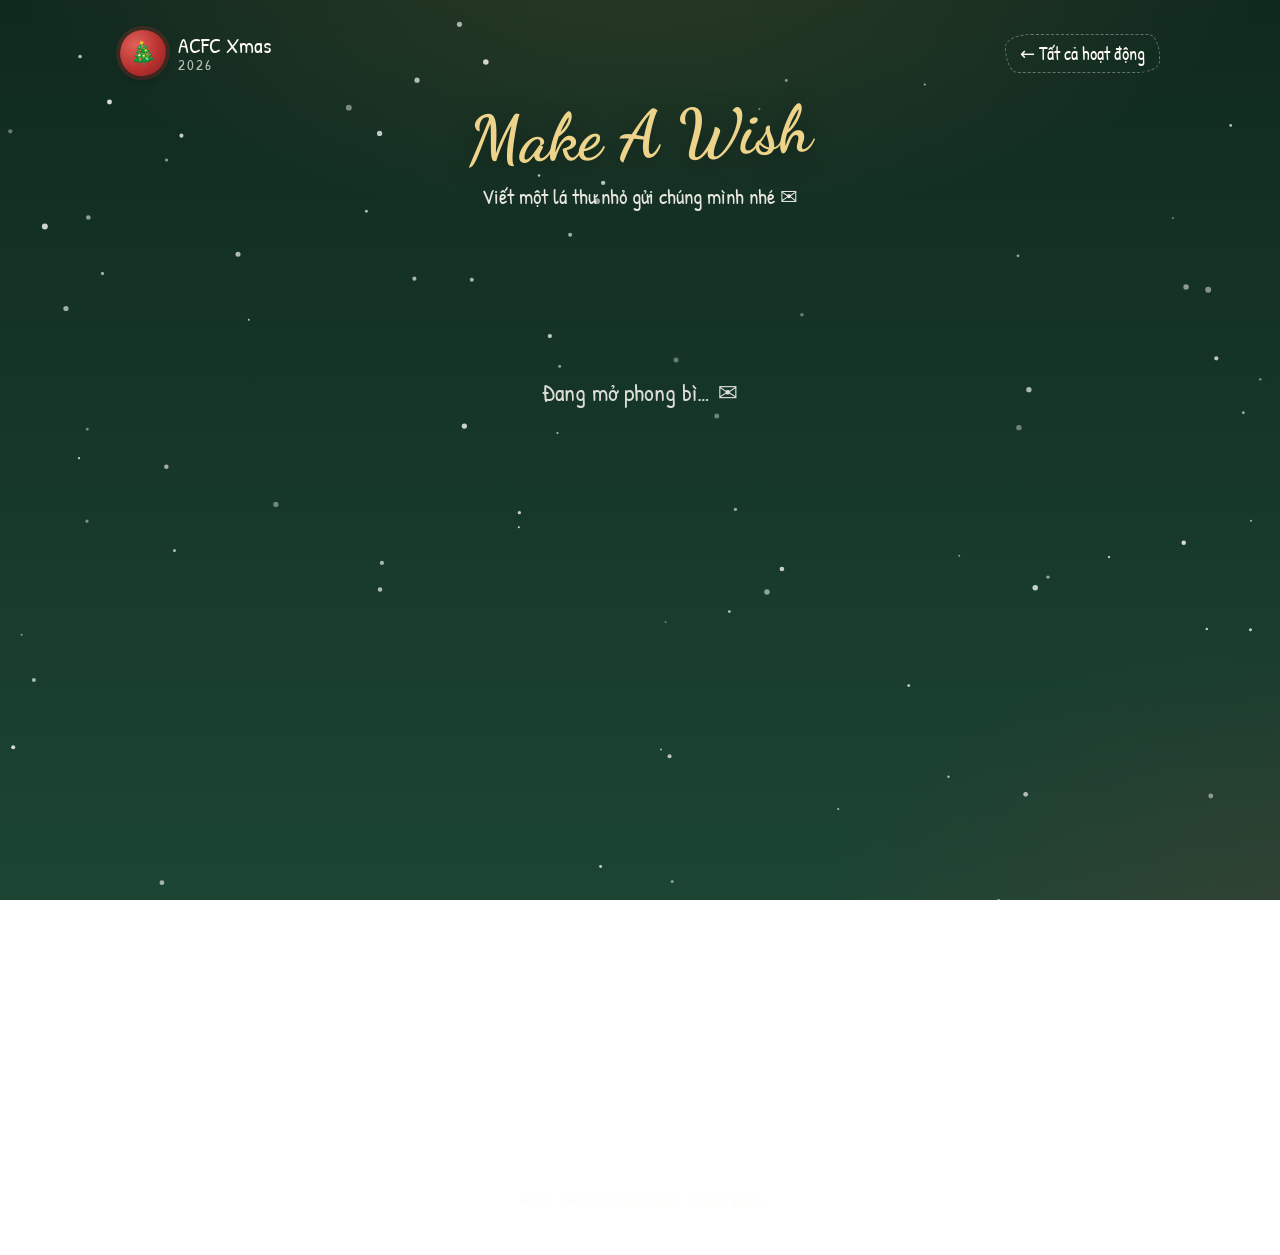
==== commit 3bec2ee5: "Cache-bust asset URLs Co-Authored-By: Claude Opus 5.5 <noreply@anthropic.com> Claude-Session: https:" ====
--- a/make-a-wish/index.html
+++ b/make-a-wish/index.html
@@ -20,8 +20,8 @@
   <link rel="preconnect" href="https://fonts.googleapis.com">
   <link rel="preconnect" href="https://fonts.gstatic.com" crossorigin>
   <link href="https://fonts.googleapis.com/css2?family=Dancing+Script:wght@700&family=Patrick+Hand&display=swap" rel="stylesheet">
-  <link rel="stylesheet" href="../assets/css/site.css">
-  <link rel="stylesheet" href="../assets/css/make-a-wish.css">
+  <link rel="stylesheet" href="../assets/css/site.css?v=20261127b">
+  <link rel="stylesheet" href="../assets/css/make-a-wish.css?v=20261127b">
 </head>
 <body>
   <canvas id="snow" aria-hidden="true"></canvas>
@@ -86,10 +86,10 @@
     </div>
   </div>
 
-  <script src="../assets/js/config.js"></script>
-  <script src="../assets/js/analytics.js"></script>
-  <script src="../assets/js/snow.js"></script>
-  <script src="../assets/js/make-a-wish.js"></script>
+  <script src="../assets/js/config.js?v=20261127b"></script>
+  <script src="../assets/js/analytics.js?v=20261127b"></script>
+  <script src="../assets/js/snow.js?v=20261127b"></script>
+  <script src="../assets/js/make-a-wish.js?v=20261127b"></script>
   <script src="https://tally.so/widgets/embed.js" async onload="window.__tallyReady && window.__tallyReady()"></script>
 </body>
 </html>
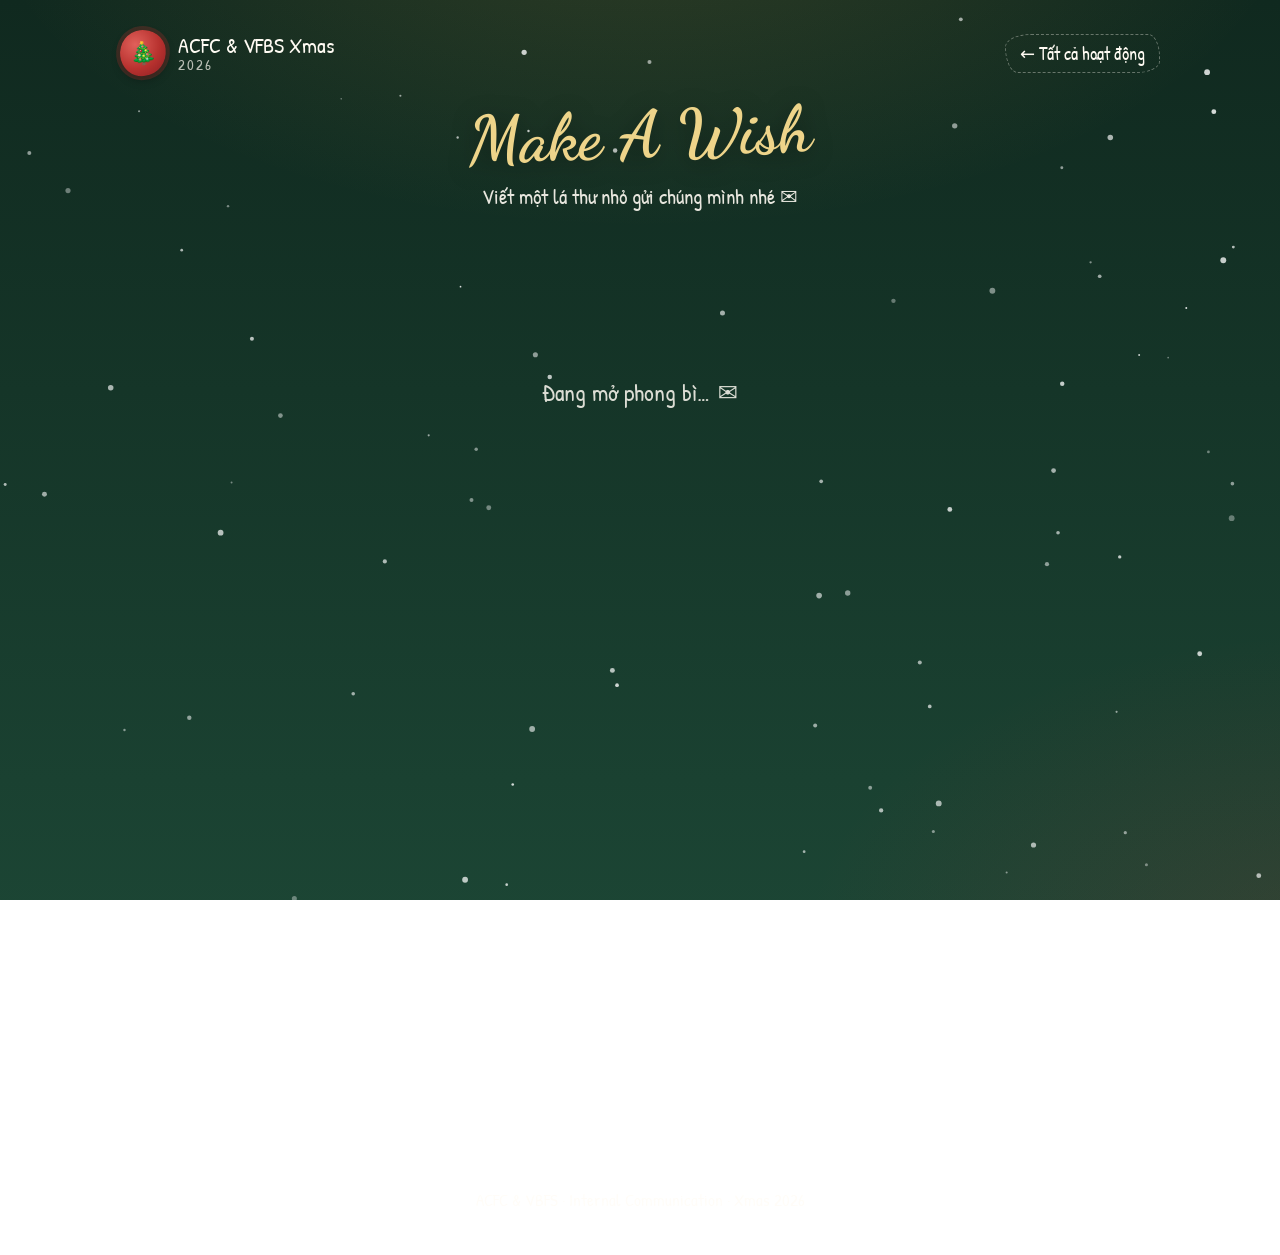
==== commit ab7dfaf4: "Update brand name in header and footer" ====
--- a/make-a-wish/index.html
+++ b/make-a-wish/index.html
@@ -30,7 +30,7 @@
     <header class="site-header">
       <a class="brand" href="../">
         <span class="brand-mark" aria-hidden="true">🎄</span>
-        <span class="brand-text">ACFC Xmas<small>2026</small></span>
+        <span class="brand-text">ACFC & VFBS Xmas<small>2026</small></span>
       </a>
       <a class="back-link" href="../">← Tất cả hoạt động</a>
     </header>
@@ -49,7 +49,7 @@
       </div>
     </main>
 
-    <footer class="site-footer">ACFC · HR Communication · Xmas 2026</footer>
+    <footer class="site-footer">ACFC & VBFS · Internal Communication · Xmas 2026</footer>
   </div>
 
   <!-- Sealing ceremony + key, shown after the form is submitted -->
--- a/assets/css/site.css
+++ b/assets/css/site.css
@@ -132,7 +132,6 @@
 .event-card h2 { font-family: var(--script); font-size: 40px; margin: 2px 0 0; color: var(--red); line-height: 1.05; font-weight: 700; }
 .event-card p { margin: 0; color: var(--ink-soft); line-height: 1.5; font-size: 19px; }
 .event-card .cta { margin-top: auto; padding-top: 12px; font-size: 21px; color: var(--red); }
-.event-card .cta::after { content: " ✎"; }
 .event-card .stamp {
   position: absolute; top: 22px; right: 22px; width: 56px; height: 66px;
   display: grid; place-items: center; font-size: 24px;
@@ -146,6 +145,7 @@
 .event-card.soon {
   background: transparent; color: var(--paper); box-shadow: none;
   border: 2.5px dashed rgba(255, 251, 243, .3);
+  border-radius: var(--wob-card);
 }
 .event-card.soon h2 { color: var(--gold-light); }
 .event-card.soon p { color: rgba(255, 251, 243, .72); }
